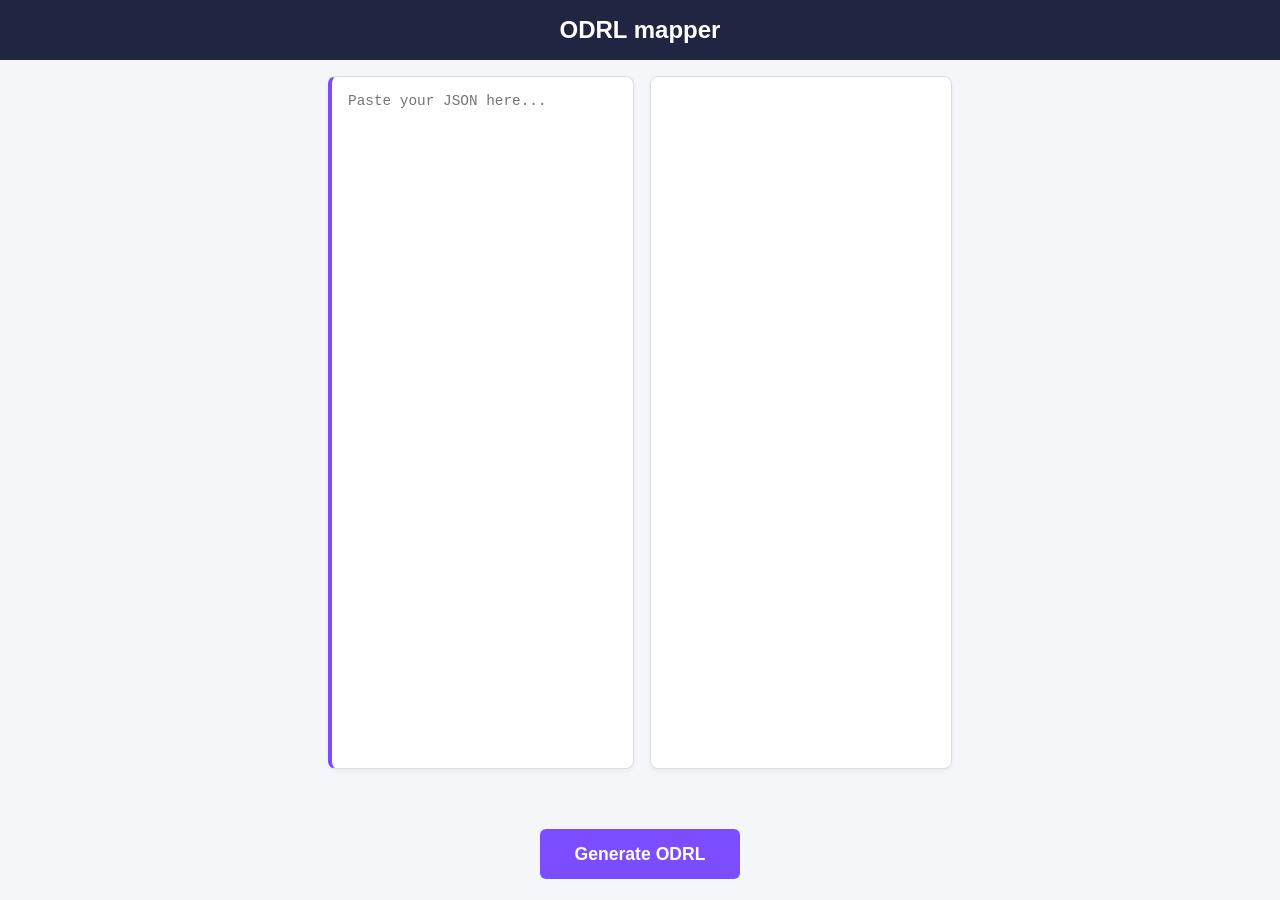
==== odrlMapper.html @ da68cd8b "helper page to transform my format into odrl" ====
<!DOCTYPE html>
<html lang="en">
<head>
<meta charset="UTF-8">
<meta name="viewport" content="width=device-width, initial-scale=1.0">
<title>ODRL mapper</title>
<link rel="stylesheet" href="assets/css/global.css">
<link rel="icon" type="image/x-icon" href="assets/images/logo.png">
<script src="assets/js/mapODRL.js" defer></script>
</head>
<body>

<header class="header">
    <div class="header-label">ODRL mapper</div>
</header>

<main id="odrlMapper">
    <div class="single-line">
        <textarea id="simpleformat" placeholder="Paste your JSON here..."></textarea>
        
        <div id="odrl-container">
            <pre id="odrl"></pre>
        </div>
    </div>

    <button id="generate">Generate ODRL</button>
</main>
</body>
</html>
---- assets/css/global.css ----
html, body {
    height: 100%;
    margin: 0;
    font-family: 'Lato', Arial, sans-serif;
    background-color: #f5f6fa;
    color: #202542;
}

body {
    display: flex;
    flex-direction: column;
}

/* -----  Header ----- */
.header {
    position: sticky;
    top: 0;
    z-index: 100;
    background-color: #202542;
    color: #fff;
    padding: 1rem 2rem;
    text-align: center;
}
.header-label {
    font-weight: bold;
    font-size: 1.5rem;
}

/* -----  Task Layout ----- */
.task-layout {
    display: flex;
    flex-grow: 1;
    gap: 2vw;
    padding: 1rem 2rem;
    min-height: 0;
}

.sidebar, .main-content{
    flex-shrink: 0;
    background-color: #fff;
    border-radius: 8px;
    box-shadow: 0 2px 6px rgba(0,0,0,0.1);
    padding: 1.5rem;
    overflow-y: auto;
    min-height: 0;
    padding-bottom: 80px;
}

/* -----  Sidebar ----- */
.sidebar {
    width: 20vw;
}
.sidebar-inner {
    display: flex;
    flex-direction: column;
}
.sidebar h2 {
    margin-bottom: 1rem;
}
.sidebar p, .sidebar ul {
    margin-bottom: 1rem;
}
.sidebar ul li {
    margin-left: 1.2rem;
}
.sidebar label {
    display: block;
    margin-top: 1rem;
    margin-bottom: 0.5rem;
    font-weight: bold;
}
/*.sidebar select {
    width: 100%;
    padding: 0.4rem;
    border-radius: 4px;
    border: 1px solid #ccc;
    height: 120px;
}*/
.sidebar button {
    margin-top: 1rem;
    width: 100%;
    padding: 0.6rem;
    background-color: #7C4DFF;
    color: #fff;
    border: none;
    border-radius: 6px;
    font-weight: bold;
    cursor: pointer;
}
.sidebar button:hover {
    background-color: #6d3dee;
}

/* -----  Main Content ----- */
.main-content{
    width: 67vw;
}

/* -----  Index and final page ----- */
main.informative {
    display: flex;
    flex-direction: column;
    justify-content: center;
    align-items: center;
    flex-grow: 1;
    padding: 2rem;
    box-sizing: border-box;
}

#odrlMapper{
    display: flex;
    flex-direction: column;
    justify-content: center;
    align-items: center;
    flex-grow: 1;
    padding: 2rem;
    box-sizing: border-box; 
}

main.informative h1 {
    font-size: 2rem;
    margin-bottom: 1rem;
}

main.informative p {
    font-size: 1.2rem;
    margin-bottom: 2rem;
}

button {
    padding: 0.8rem 2rem;
    background-color: #7C4DFF;
    color: #fff;
    border: none;
    border-radius: 6px;
    font-weight: bold;
    cursor: pointer;
    width: fit-content;
    margin: 5px;
}
button:hover {
    background-color: #6d3dee;
}

.single-line {
    display: flex;
    gap: 1rem;
    flex: 1;
    min-height: 0;
    min-width: 50%;
}

.single-line > div {
    flex: 1;
    display: flex;
    flex-direction: column;
}

/* -----  Footer ----- */
.footer-nav {
    height: 60px;
    position: sticky;
    bottom: 0;
    z-index: 100;
    display: flex;
    align-items: center;
    justify-content: space-between;
    padding: 1rem 2rem;
    background-color: #fff;
    border-top: 2px solid #e0e0e0;
}
.footer-nav button {
    padding: 0.6rem 1.2rem;
    background-color: #7C4DFF;
    color: #fff;
    border: none;
    border-radius: 6px;
    font-weight: bold;
    cursor: pointer;
    transition: all 0.2s ease;
}

.footer-nav button:hover{
    background-color: #6d3dee;
}

.footer-nav button:disabled {
    opacity: 0.5;
    cursor: not-allowed;
}

/* -----  Progress Bar ----- */
.progress-bar {
    display: flex;
    flex-grow: 1;
    height: 10px;
    background-color: #e0e0e0;
    border-radius: 5px;
    overflow: hidden;
    margin-right: 1rem;
}
.progress-fill {
    width: 0%;
    height: 100%;
    background-color: #7C4DFF;
    transition: width 0.3s ease, background-color 0.3s ease;
}
.progress-new{
    width: 0%;
    height: 100%;
    background-color: #28a745;
    transition: width 0.3s ease, background-color 0.3s ease;
    position: relative;
}
.progress-skip{
    width: 0%;
    height: 100%;
    background-color: #ff4d4d;
    transition: width 0.3s ease, background-color 0.3s ease;
    position: relative;
}

/* -----  Links ----- */
a {
    color: inherit;
    text-decoration: none;
}
a:hover {
    text-decoration: underline;
}

/* ----- Review Scale ----- */

#review .review-labels {
    display: flex;
    justify-content: space-between;
    margin-bottom: 1rem;
    font-weight: bold;
    color: #202542;
}

#review .review-scale {
    display: flex;
    justify-content: space-between;
    padding: 0 0.5rem;
}

#review .review-scale label {
    display: flex;
    flex-direction: column;
    align-items: center;
    cursor: pointer;
    font-size: 0.9rem;
    color: #202542;
}

#review .review-scale input[type="radio"] {
    appearance: none;
    width: 18px;
    height: 18px;
    border: 2px solid #7C4DFF;
    border-radius: 50%;
    margin-bottom: 6px;
    cursor: pointer;
    transition: 0.2s ease;
}

#review .review-scale input[type="radio"]:checked {
    background-color: #7C4DFF;
}

#review .review-scale span {
    font-size: 0.85rem;
    color: #555;
}

/* -----  Smaller Screens ----- */
@media (max-width: 900px) {
    .task-layout {
        flex-direction: column;
        min-height: auto;
    }
    .sidebar, .main-content {
        min-height: auto;
        padding-bottom: 20px;
    }
    .sidebar {
        width: 100%;
    }
    main.informative {
        margin: 1rem;
        padding: 2rem;
    }
}

/* make TS style match other fiels */
.ts-control {
    border: 1px solid #b8b8cc !important; 
    border-radius: 8px !important;
    padding: 0.7rem 0.9rem !important;
    background-color: #fafaff !important;
    box-sizing: border-box;
    font-size: 1rem;
    color: #1f243d;
    box-shadow: none !important;
}

.ts-dropdown {
    border-radius: 8px !important;
    border: 1px solid #b8b8cc !important;
    overflow: hidden;
}

.ts-wrapper.focus .ts-control {
    outline: none !important;
    border-color: #7C4DFF !important;
    box-shadow: 0 0 0 2px rgba(124,77,255,0.2) !important;
}

.ts-control .item {
    background-color: #7C4DFF !important;
    color: white !important;
    border: none !important;
    border-radius: 4px !important;
}

.ts-dropdown .optgroup-header {
    letter-spacing: 0.05rem;
    font-weight: 800 !important;
    border-bottom: 2px dotted #b8b8cc;
    margin-bottom: 4px;
}

.ts-dropdown .optgroup {
    border-bottom: 1px solid #eee;
    padding-bottom: 8px;
}

.ts-dropdown .optgroup:last-child {
    border-bottom: none;
}

.params-container {
    margin-top: 20px;
    padding-top: 15px;
    border-top: 2px solid #eee;
}

.params-title {
    font-size: 0.85rem;
    font-weight: bold;
    color: #202542;
    margin-bottom: 12px;
}

.param-item {
    position: relative;
    background: #ffffff;
    border: 1px solid #ddd;
    border-left: 4px solid #7C4DFF; /* Visual cue for interactive items */
    border-radius: 6px;
    padding: 10px 12px;
    margin-bottom: 10px;
    cursor: pointer;
    display: flex;
    flex-direction: column; /* Stack label over value */
    gap: 4px;
    transition: all 0.2s ease;
}

.param-item:hover {
    background: #f8f7ff;
    border-color: #7C4DFF;
    transform: translateX(2px); /* Subtle "lift" on hover */
}

.param-label {
    font-size: 0.7rem;
    font-weight: 800;
    color: #666;
    text-transform: uppercase;
    letter-spacing: 0.05rem;
}

.param-value {
    font-family: 'Courier New', monospace;
    font-size: 0.8rem;
    color: #111;
    word-break: break-all; /* THE FIX: Forces long URLs to wrap */
    white-space: normal;
    line-height: 1.4;
    background: none;
    padding: 0;
}

.copy-status {
    position: absolute;
    top: 8px;
    right: 8px;
    background: #10b981;
    color: white;
    font-size: 0.65rem;
    padding: 2px 6px;
    border-radius: 4px;
    opacity: 0;
    pointer-events: none;
    transition: all 0.2s ease;
    transform: translateY(4px);
}

.copy-status.visible {
    opacity: 1;
    transform: translateY(0);
}

#summary-display { border: 2px solid #7C4DFF; border-radius: 8px; padding: 20px; background: #fff; margin-top: 10px; }
.summary-title { font-weight: bold; color: #7C4DFF; margin-bottom: 10px; border-bottom: 1px solid #eee; padding-bottom: 5px; }

#startButton{
    margin: 10px;
}

#nextButton{
    background-color: #28a745;
    margin: 10px;
}

#nextButton:disabled, #skipButton:disabled{
    background-color: #7C4DFF;
}

#skipButton{
    background-color: #ff4d4d;
}

i{
    font-size: 0.8em;
}

#odrlMapper {
    display: flex;
    flex-direction: column;
    height: calc(100vh - 60px); /* Subtracts header height */
    padding: 1rem;
    box-sizing: border-box;
    gap: 1rem;
}

#simpleformat, #odrl-container {
    flex: 1;
    height: 90%;
    background-color: #ffffff;
    border: 1px solid #dcdde1;
    border-radius: 8px;
    padding: 1rem;
    font-family: 'Fira Code', 'Courier New', monospace;
    font-size: 0.9rem;
    box-shadow: 0 2px 4px rgba(0,0,0,0.05);
    overflow: auto;
}

#simpleformat {
    resize: none;
    outline: none;
    color: #2f3640;
    border-left: 4px solid #7C4DFF;
}

#simpleformat:focus {
    border-color: #7C4DFF;
}

#odrl {
    margin: 0;
    white-space: pre-wrap;
    word-wrap: break-word;
    color: #202542;
}

#generate {
    width: 200px;
    height: 50px;
    font-size: 1.1rem;
    transition: transform 0.1s ease;
}

#generate:active {
    transform: scale(0.98);
}
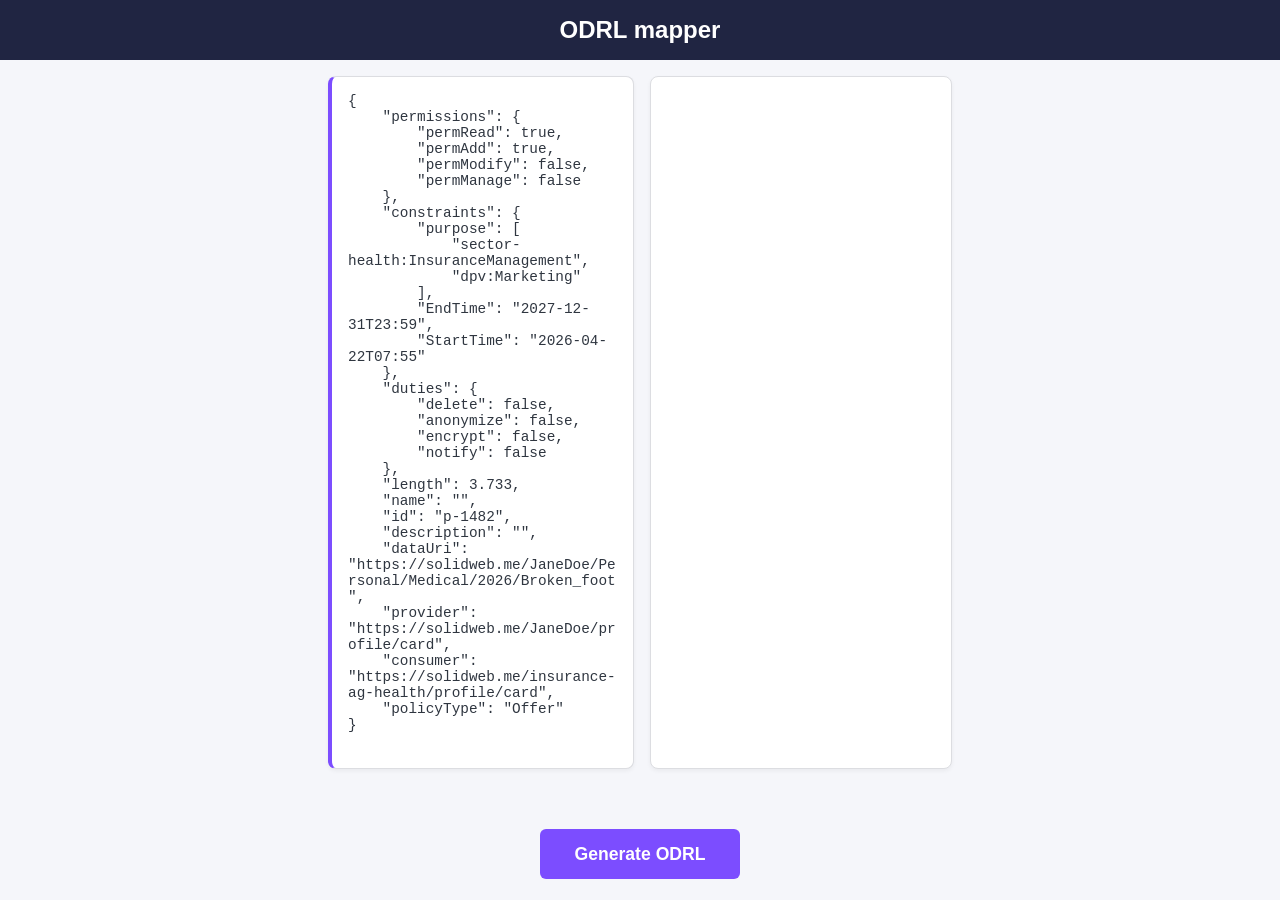
==== commit 2d1d4458: "changes to odrl sturcture" ====
--- a/odrlMapper.html
+++ b/odrlMapper.html
@@ -16,7 +16,36 @@
 
 <main id="odrlMapper">
     <div class="single-line">
-        <textarea id="simpleformat" placeholder="Paste your JSON here..."></textarea>
+        <textarea id="simpleformat" placeholder="Paste your JSON here...">{
+    "permissions": {
+        "permRead": true,
+        "permAdd": true,
+        "permModify": false,
+        "permManage": false
+    },
+    "constraints": {
+        "purpose": [
+            "sector-health:InsuranceManagement",
+            "dpv:Marketing"
+        ],
+        "EndTime": "2027-12-31T23:59",
+        "StartTime": "2026-04-22T07:55"
+    },
+    "duties": {
+        "delete": false,
+        "anonymize": false,
+        "encrypt": false,
+        "notify": false
+    },
+    "length": 3.733,
+    "name": "",
+    "id": "p-1482",
+    "description": "",
+    "dataUri": "https://solidweb.me/JaneDoe/Personal/Medical/2026/Broken_foot",
+    "provider": "https://solidweb.me/JaneDoe/profile/card",
+    "consumer": "https://solidweb.me/insurance-ag-health/profile/card",
+    "policyType": "Offer"
+}</textarea>
         
         <div id="odrl-container">
             <pre id="odrl"></pre>
